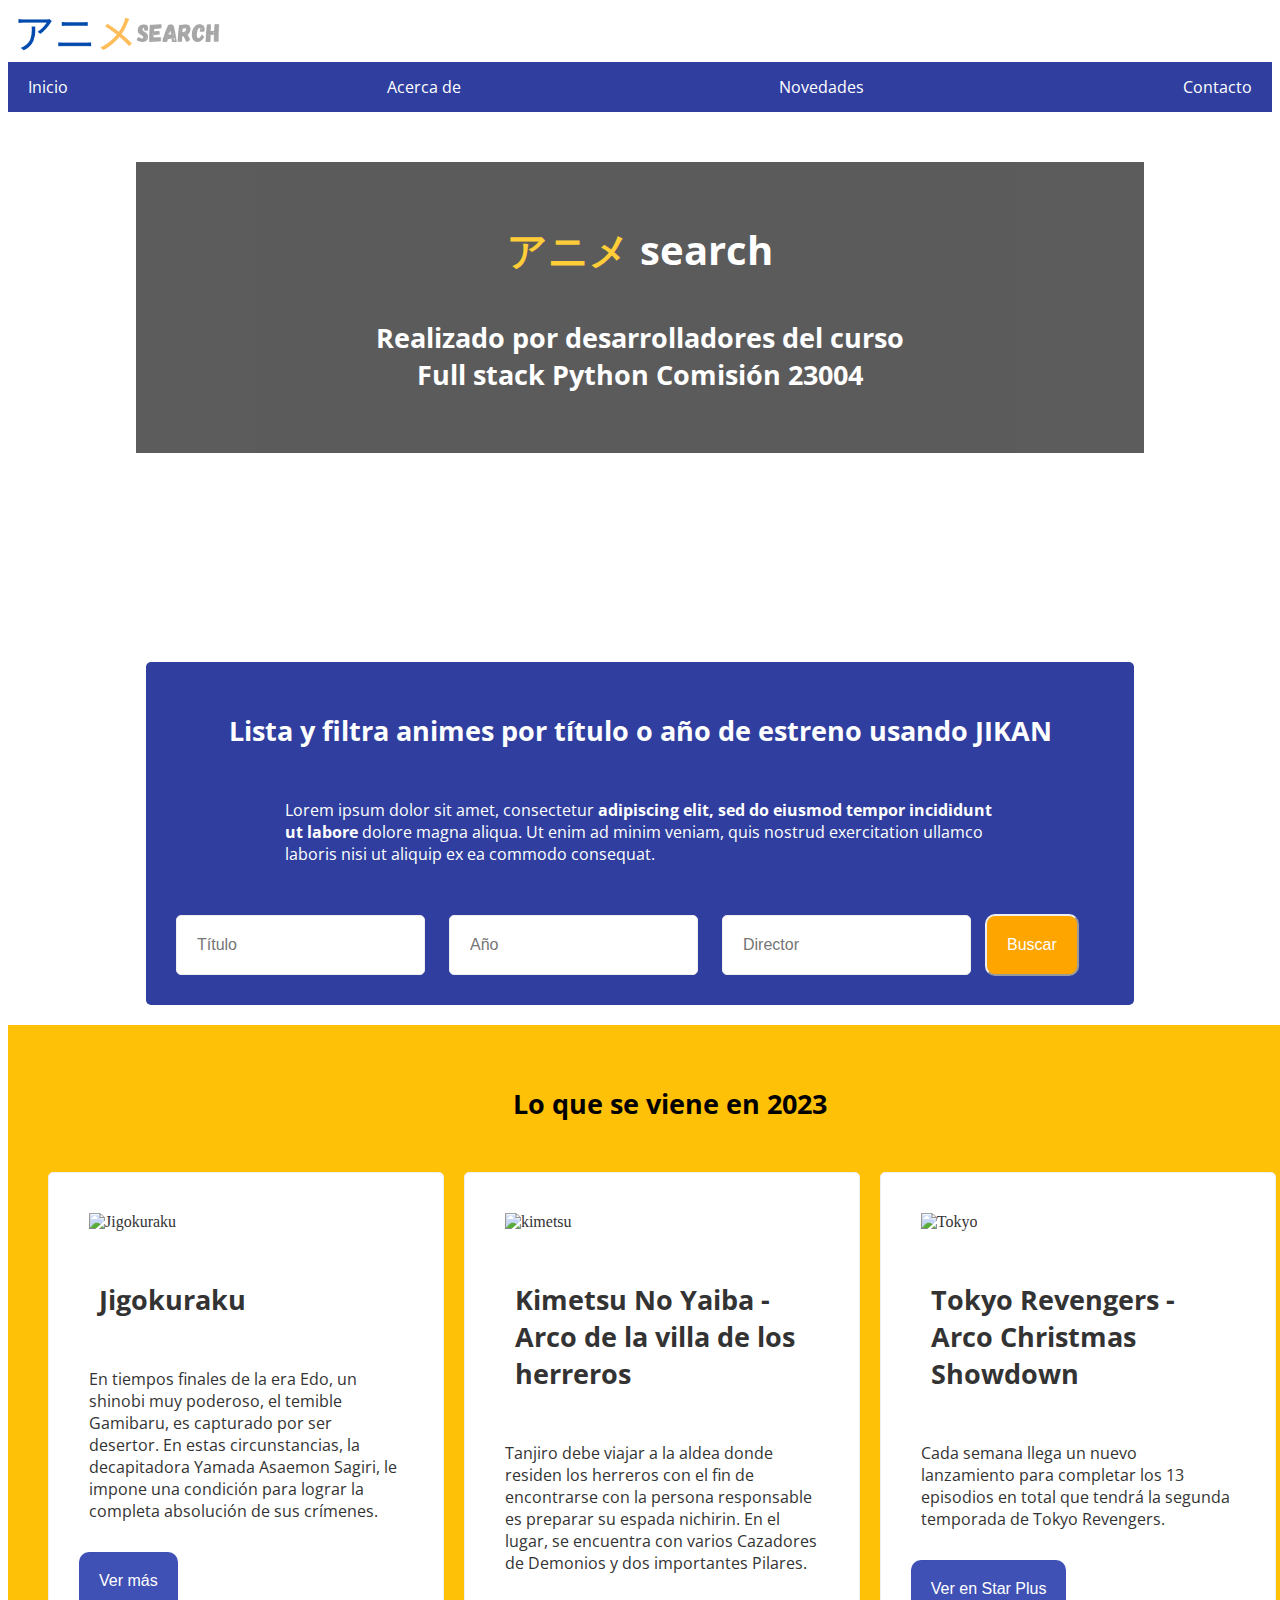
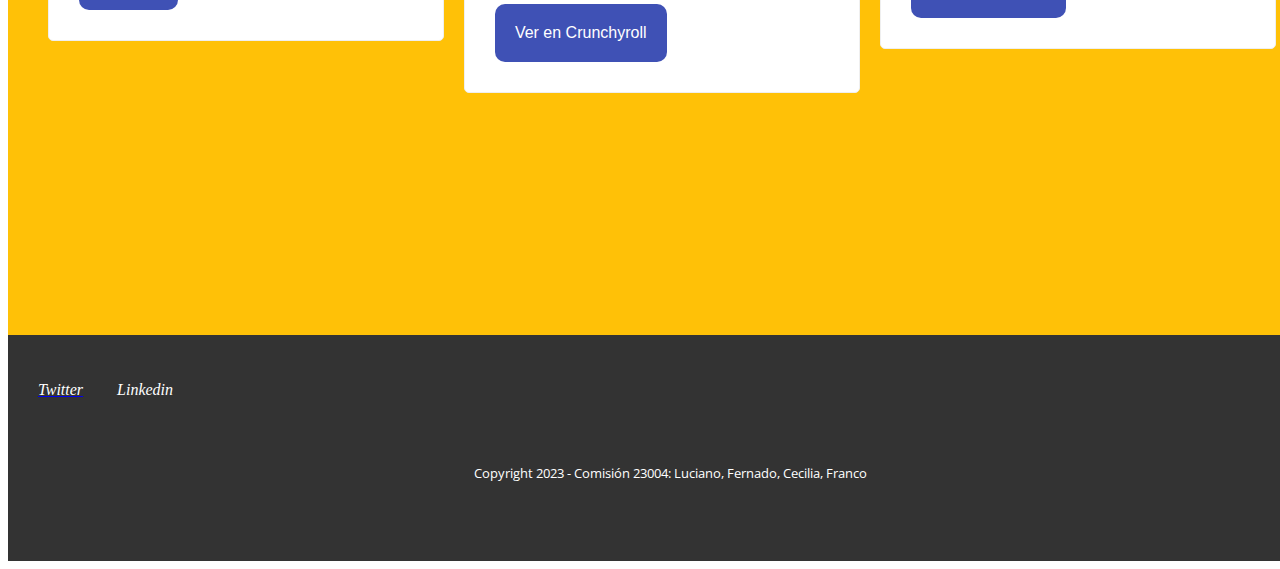
==== index.html @ b1791f28 "Add files via upload" ====
<!DOCTYPE html>
<html lang="es">
<head>
	<meta charset="utf-8">
	<meta name="viewport" content="width=device-width, initial-scale=1.0, shrink-to-fit=no">
	<meta name="author" content="Comisión 23004">
	<meta name="description" content="Anime search">
	<link rel="stylesheet" type="text/css" href="style.css">
	<link href="https://fonts.googleapis.com/icon?family=Material+Icons"
      rel="stylesheet">
  <link rel="preconnect" href="https://fonts.googleapis.com">
  <link rel="preconnect" href="https://fonts.gstatic.com" crossorigin>
  <link href="https://fonts.googleapis.com/css2?family=Open+Sans:wght@300&family=Roboto:wght@300&display=swap" rel="stylesheet">
  <script src="https://kit.fontawesome.com/0471e319aa.js" crossorigin="anonymous"></script>
	<title>TP Final Fullstack Python 2023</title>
 </head>

   <header class="header">
     <div id="logo">
        <a href="index.html"><img src="img/logo.png" alt="logo" width="220vw"></a>
     </div>


    <!-- start nav-->

    <nav>
      <ul>
        <li><a href="index.html">Inicio</a></li>
        <li><a href="acerca.html">Acerca de</a></li>
        <li><a href="Novedades.html">Novedades</a></li>
        <li><a href="contacto.html">Contacto</a></li>
      </ul>
    </nav>

  </header>


<body>

	<main>

   <div class="wrap-img wrap1">
    <div class="content-home">
      <h1> <span style="font-weight:bold; color:#FFC107;">アニメ </span> search </h1>
      <h3> Realizado por desarrolladores del curso <br>Full stack Python Comisión 23004 </h3>

    </div>
   </div>

		<article>
			<h3> Lista y filtra animes por título o año de estreno usando JIKAN</h3>
       <p>Lorem ipsum dolor sit amet, consectetur <strong>adipiscing elit, sed do eiusmod tempor incididunt ut labore </strong> dolore magna aliqua. Ut enim ad minim veniam, quis nostrud exercitation ullamco laboris nisi ut aliquip ex ea commodo consequat. </p>

      <form >
          <input type="text" placeholder="Título" label="title">
          <input type="text" placeholder="Año" label="year">
          <input type="text" placeholder="Director" label="Director">
          <button type="submit">Buscar</button>
        </form>

      <!-- listado de animes resultados de busqueda 
      <div id="list-anime">


      </div> -->
     
		</article>

       
      <div class="related">
      
      <!--start cards -->

       <h3> Lo que se viene en 2023 </h3>

       <div class="card">
           <img src="https://ramenparados.com/wp-content/uploads/2019/08/Jigokuraku-destacado-e1566484672860-1000x600.jpg" alt="Jigokuraku">
            <h3> Jigokuraku </h3>
            <p> En tiempos finales de la era Edo, un shinobi muy poderoso, el temible Gamibaru, es capturado por ser desertor. En estas circunstancias, la decapitadora Yamada Asaemon Sagiri, le impone una condición para lograr la completa absolución de sus crímenes.  </p>
            <button><a style="color:white; text-decoration: none;" href="interna-novedad.html">Ver más</a></button>
          </div>
          <div class="card">
           <img src="https://i.ytimg.com/vi/QtWE2xpMulI/maxresdefault.jpg" alt="kimetsu">
            <h3> Kimetsu No Yaiba - Arco de la villa de los herreros </h3>
            <p> Tanjiro debe viajar a la aldea donde residen los herreros con el fin de encontrarse con la persona responsable es preparar su espada nichirin. En el lugar, se encuentra con varios Cazadores de Demonios y dos importantes Pilares. </p>
            <button>Ver en Crunchyroll</button>
          </div>
          <div class="card">
           <img src=" https://img1.ak.crunchyroll.com/i/spire2/4b756c1745bda669cdac1a105e5c757f1672499536_main.jpg" alt="Tokyo">
            <h3> Tokyo Revengers - Arco Christmas Showdown </h3>
            <p> Cada semana llega un nuevo lanzamiento para completar los 13 episodios en total que tendrá la segunda temporada de Tokyo Revengers. </p>
            <button>Ver en Star Plus</button>
          </div>
         
           
       



    </div>
  
  
    

	</main>


</body>

  <footer>

    <!-- solid style -->
   <a href="https://twitter.com/lasurrutia" target="_blank"> <i class="fa-brands fa-twitter fa-l" style="color: #ffffff;">  Twitter</i></a> <i class="fa-brands fa-linkedin-in fa-l" style="color: #ffffff;">  Linkedin</i> 
   <p>Copyright 2023 - Comisión 23004: Luciano, Fernado, Cecilia, Franco</p>
   

</footer>


</html>
---- style.css ----
/* html*/
html{
  background-color: white;
}


h1 {
  font-family: 'Open Sans', sans-serif!important; 
	color:white; 
  font-weight: bold;
  font-size:2em;
  text-align: center;
  font-size:2.5em;
  margin:20px;
  padding:10px;}

h2{
 font-family: 'Open Sans', sans-serif!important; 
  font-size:1.8em; 
  color:white; 
  text-align: center;
  margin:20px;
  padding:10px;}

h3{
 font-family: 'Open Sans', sans-serif!important; 
    font-size:1.7em;
    font-weight: bolder!important; 
    color:white; 
    text-align: center;
    margin:20px;
    padding:10px;}


p {
  font-family: 'Open Sans', sans-serif;
	font-size:1em;
  padding:20px;
  color:#333;
}

article, article p{
  width: 75%;
  margin: auto;
  margin-top: 20px;
  margin-bottom: 20px;
  border-radius: 5px;
  background-color: #303F9F;
  color: white;
  padding: 20px;
}


.inner{
  width:100%;
  margin:auto;
  margin-top:20px;
  padding:30px;
  min-height:400px;
  background-color: #3F51B5;
}




.related{
  margin:30xp;
  padding:30px;
  background-color:#FFC107;
  width:100%;
  min-height:850px;
  color:#333;
}

.related h3{color: black;}

.related button{
  padding: 10px;
  margin:10px;
  cursor:pointer;
  background-color: #303F9F;
  border-radius: 5px;
  color:white;
  border:0;
 
}



.card {
  width: 28%;
  background-color: #fff;
  border-radius: 5px;
  border:1px solid #efefef;
  padding: 20px;
  margin: 20px 10px;
  color:#333;
  float:left;
  background-color:white;
}

.card button{
  color: #fff;
  background-color: #3F51B5!important;
  border-color: #3F51B5!important;
  padding:20px;
  font-size:1em;
  border-radius:10px;
}

button{
  color: #fff;
  background-color:orange;
  border-color: #efefef;
  padding:20px;
  font-size:1em;
  cursor:pointer;
  border-radius:10px;
}

.btn-primary {
  background-color: #3F51B5!important;
  border-color: #3F51B5!important;
  padding:20px;
  font-size:1em;
  border-radius:10px;
}

button:hover{
  color: #fff;
  background-color:#333333;
  border-color: #efefef;
  padding:20px;
  font-size:1em;
  cursor:pointer;
  border-radius:10px;
}

 input{
  margin:10px!important;
  border-radius: 5px;
  border:1px solid #efefef;
  padding:20px;
  font-size:1em;
}

.form-group input{
  margin:10px!important;
  border-radius: 5px;
  border:1px solid #efefef;
  padding:20px;
  font-size:1em;
}



.card img{
  margin:20px;
  width:90%;
}

.card h3{
   text-align: left!important;
   color:#333333;
}

.card h2 {
  margin-top: 0;
}

.card p {
  margin-bottom: 0;
}

.card-interna{
  width:90%;
  margin:auto;
  background-color: #fff;
  border-radius: 5px;
  border:1px solid #efefef;
  padding: 20px;
  margin: 20px 10px;
  color:#333;
}

.card-interna h3, .card-interna p{
    text-align: left;
}

.wrap-img{
   width:100%;
   margin:0;
   padding-top:50px;
}

.wrap1{
  background-image: 
  url(https://i.blogs.es/0ecab2/chainsaw-man/1366_2000.jpeg);
  min-height:480px;
}

.wrap2{
  background-image: url(https://images-na.ssl-images-amazon.com/images/S/pv-target-images/c912a1ce1d58e50f37495f640cb61839c7183adb78470593267cabaedf4fd3c8._RI_V_TTW_.jpg);
  background-repeat: no-repeat;
  min-height:280px;
}

.wrap3{
  background-image: url(https://m.media-amazon.com/images/M/MV5BMmVjYzllYTQtNTIxOS00Y2MzLTliZjgtNjU0OTQ2Mzk4ZWY4XkEyXkFqcGdeQWRpZWdtb25n._V1_.jpg);
  min-height:280px;
  background-repeat: no-repeat;
}

.wrap4{
  background-image: url(https://wallpaperaccess.com/full/8894235.jpg);
  min-height:280px;
  background-repeat: no-repeat;
  
}



.content-home{
  font-family: 'Open Sans', sans-serif;
  color:white;
  margin:auto;
  padding:30px;
  width:75%;
  background-color: #333333;
  opacity:0.8;

}

/*#list-anime{
  width:90%;
  color:#333333;
  border:1px solid #999999;
  min-height:450px;
  margin:40px;
  padding:20px;
  line-height: normal;
  background-color: whitesmoke;
  border-radius:5px;
}*/


footer {
  background-color: #333;
  color: #fff;
  text-align: left;
  height: auto;
  line-height: 50px;
  bottom:0;
  padding:30px;
  margin:0;
  width:100%;
}



footer p{
  color:white;
  font-size:0.8em;
  text-align: center;
}

footer a{
  margin-right: 30px;
}


/*menu*/


nav {
  background-color: #303F9F;
  color: #fff;
  height: 50px;
  font-family: 'Open Sans', sans-serif!important; 
}
nav ul {
  list-style: none;
  margin: 0;
  padding: 0;
  display: flex;
  justify-content: space-between;

}

nav ul li {
}
nav ul li a {
  display: block;
  padding: 0 20px;
  line-height: 50px;
  color: white;
  text-decoration: none;
  font-family: 'Open Sans', sans-serif!important; 

}
nav ul li a:hover {
  background-color: #FFC107;
  text-decoration: none;
  color:#000;
  font-family: 'Open Sans', sans-serif!important; 

}




/* Media Queries */

@media screen and (max-width: 768px) {
  nav {
    height: auto;
  }
  nav ul {
    flex-direction: column;
  }
  nav ul li {
    width: 100%;
  }
  nav ul li a {
    line-height: 30px;
  }
  
}


@media screen and (max-width: 980px) {
  nav {
    height: auto;
  }
  nav ul {
    flex-direction: column;
  }
  nav ul li {
    width: 100%;
  }
  nav ul li a {
    line-height: 30px;
  }
  
}



@media (max-width: 980px) {
  .related {
    flex-direction: column;
  }
  .card {
    width: 100%;
  }
}
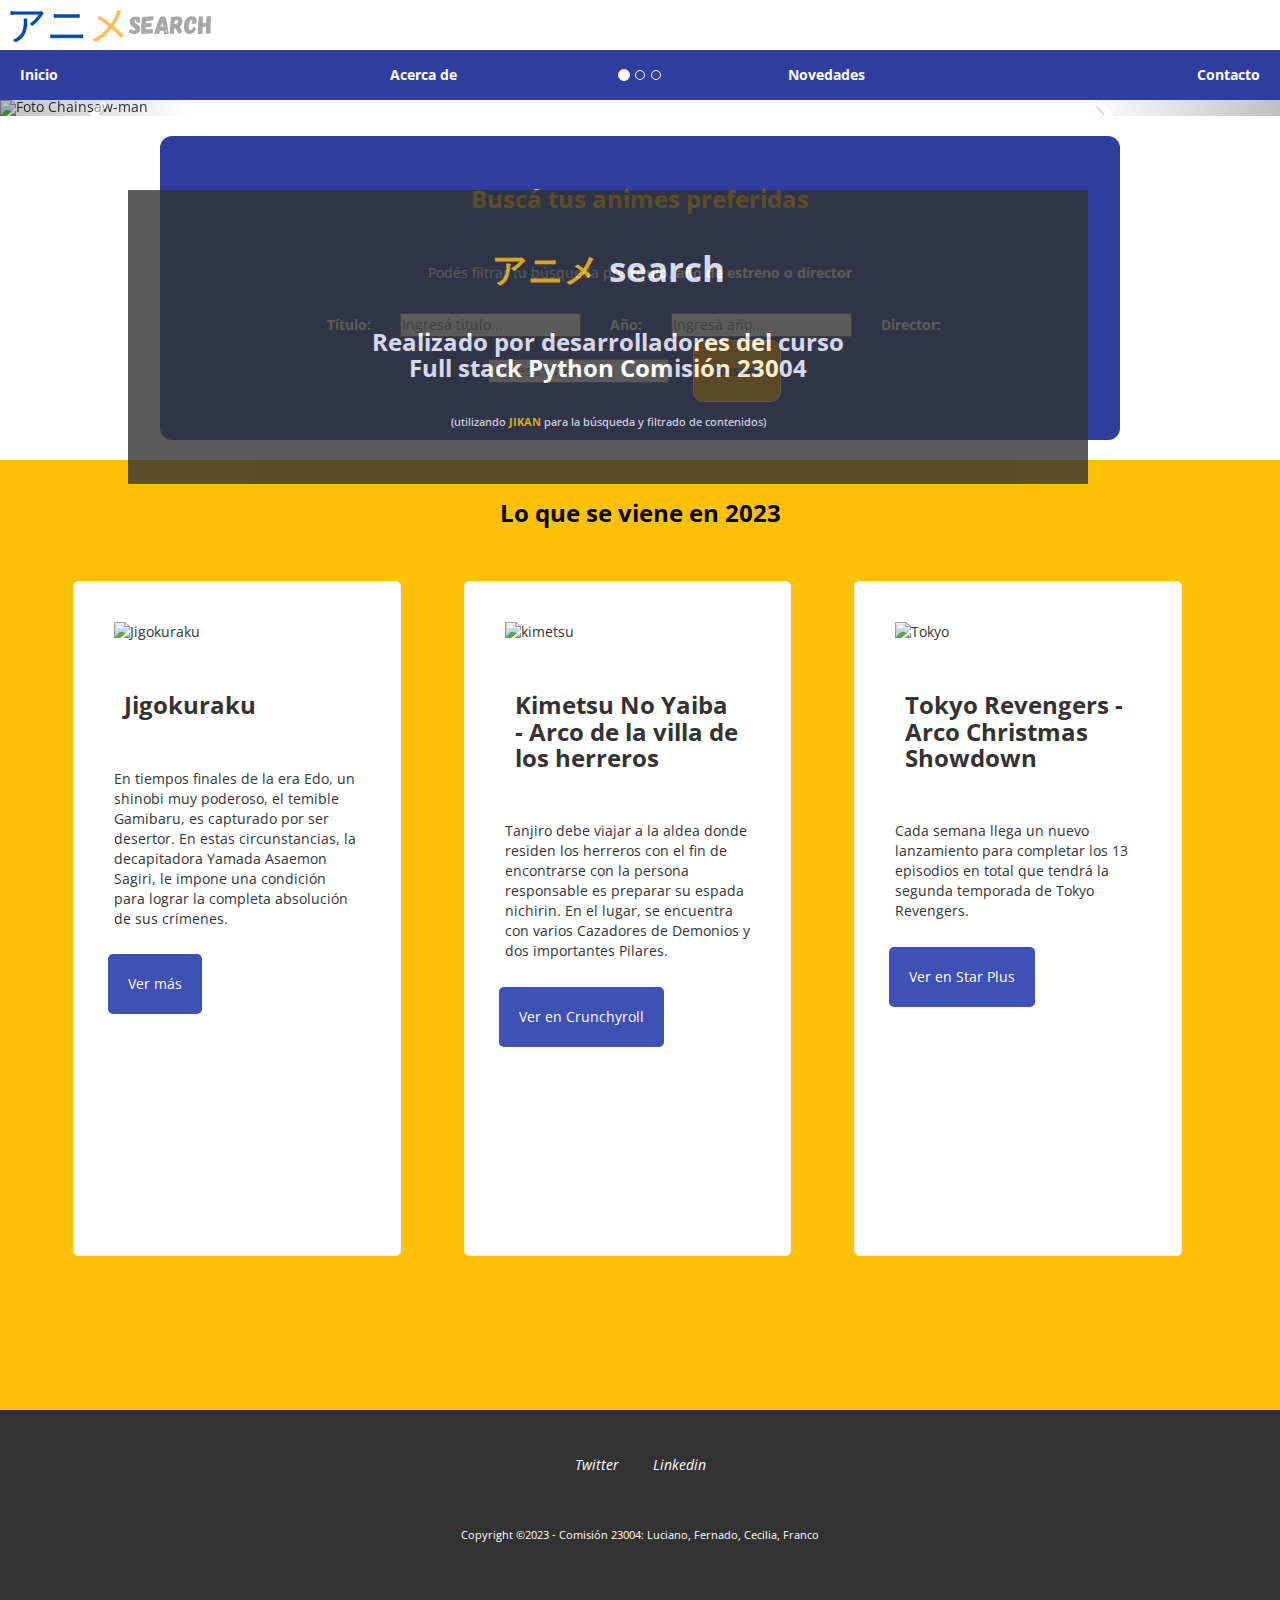
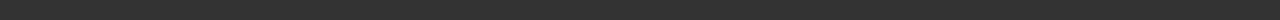
==== commit 9bd12649: "agrego validaciones, carousel, cambios css" ====
--- a/index.html
+++ b/index.html
@@ -1,28 +1,29 @@
 <!DOCTYPE html>
 <html lang="es">
-<head>
-	<meta charset="utf-8">
-	<meta name="viewport" content="width=device-width, initial-scale=1.0, shrink-to-fit=no">
-	<meta name="author" content="Comisión 23004">
-	<meta name="description" content="Anime search">
-	<link rel="stylesheet" type="text/css" href="style.css">
-	<link href="https://fonts.googleapis.com/icon?family=Material+Icons"
-      rel="stylesheet">
-  <link rel="preconnect" href="https://fonts.googleapis.com">
-  <link rel="preconnect" href="https://fonts.gstatic.com" crossorigin>
-  <link href="https://fonts.googleapis.com/css2?family=Open+Sans:wght@300&family=Roboto:wght@300&display=swap" rel="stylesheet">
-  <script src="https://kit.fontawesome.com/0471e319aa.js" crossorigin="anonymous"></script>
-	<title>TP Final Fullstack Python 2023</title>
- </head>
+  <head>
+    <meta charset="utf-8">
+	  <meta name="viewport" content="width=device-width, initial-scale=1.0">
+	  <meta name="author" content="Comisión 23004 G8">
+	  <meta name="description" content="Anime search">
+    <link rel="stylesheet" href="https://maxcdn.bootstrapcdn.com/bootstrap/3.4.1/css/bootstrap.min.css">
+    <script src="https://ajax.googleapis.com/ajax/libs/jquery/3.5.1/jquery.min.js"></script>
+    <script src="https://maxcdn.bootstrapcdn.com/bootstrap/3.4.1/js/bootstrap.min.js"></script>
+    <link rel="stylesheet" type="text/css" href="css/style.css">
+    <link href="https://fonts.googleapis.com/icon?family=Material+Icons" rel="stylesheet">
+    <link rel="preconnect" href="https://fonts.googleapis.com">
+    <link rel="preconnect" href="https://fonts.gstatic.com" crossorigin>
+    <link href="https://fonts.googleapis.com/css2?family=Open+Sans:wght@300&family=Roboto:wght@300&display=swap" rel="stylesheet">
+    <link rel="stylesheet" href="https://cdnjs.cloudflare.com/ajax/libs/animate.css/4.1.1/animate.min.css">   <!-- Animación título página animate.style -->
+    <script src="https://kit.fontawesome.com/0471e319aa.js" crossorigin="anonymous"></script>
+	  <title>TP Final Fullstack Python 2023</title>
+  </head>
 
-   <header class="header">
-     <div id="logo">
-        <a href="index.html"><img src="img/logo.png" alt="logo" width="220vw"></a>
-     </div>
-
+  <header class="header">
+    <div id="logo">
+      <a href="index.html"><img src="img/logo.png" alt="logo" width="220vw"></a>
+    </div>
 
     <!-- start nav-->
-
     <nav>
       <ul>
         <li><a href="index.html">Inicio</a></li>
@@ -34,87 +35,117 @@
 
   </header>
 
+  <body>
 
-<body>
+	  <main>
+      <!-- Carousel para imágenes -->
+      <div class="content-carousel">
 
-	<main>
+        <div id="myCarousel" class="carousel slide" data-ride="carousel">
+          <!-- Indicadores de abajo de imagen  -->
+          <ol class="carousel-indicators">
+            <li data-target="#myCarousel" data-slide-to="0" class="active"></li>
+            <li data-target="#myCarousel" data-slide-to="1"></li>
+            <li data-target="#myCarousel" data-slide-to="2"></li>
+          </ol>
+  
+            <!-- diapositivas -->
+          <div class="carousel-inner">
+    
+            <div class="item active">
+              <img src="https://i.blogs.es/0ecab2/chainsaw-man/1366_2000.jpeg" alt="Foto Chainsaw-man">
+            </div>
+    
+            <div class="item">
+              <img src="https://images-na.ssl-images-amazon.com/images/S/pv-target-images/c912a1ce1d58e50f37495f640cb61839c7183adb78470593267cabaedf4fd3c8._RI_V_TTW_.jpg" alt="Foto 2">
+            </div>
+        
+            <div class="item">
+              <img src="https://m.media-amazon.com/images/M/MV5BMmVjYzllYTQtNTIxOS00Y2MzLTliZjgtNjU0OTQ2Mzk4ZWY4XkEyXkFqcGdeQWRpZWdtb25n._V1_.jpg" alt="Foto 3">
+            </div>
+      
+            <!-- botones de desplazamiento a izquierda y derecha -->
+            <a class="left carousel-control" href="#myCarousel" data-slide="prev">
+              <span class="glyphicon glyphicon-chevron-left"></span>
+              <span class="sr-only">Previous</span>
+            </a>
+            <a class="right carousel-control" href="#myCarousel" data-slide="next">
+              <span class="glyphicon glyphicon-chevron-right"></span>
+              <span class="sr-only">Next</span>
+            </a>
+  
+          </div>
+        
+        </div>
 
-   <div class="wrap-img wrap1">
-    <div class="content-home">
-      <h1> <span style="font-weight:bold; color:#FFC107;">アニメ </span> search </h1>
-      <h3> Realizado por desarrolladores del curso <br>Full stack Python Comisión 23004 </h3>
+        <div class="transparent-box transparent-box-index">
+            <h1 class="animate__animated animate__pulse animate__slower animate__infinite"> <span> アニメ </span> search </h1>
+            <h3> Realizado por desarrolladores del curso <br>Full stack Python Comisión 23004 </h3>
+            <h5> (utilizando <span>JIKAN</span> para la búsqueda y filtrado de contenidos) </h5>
+        </div>
 
-    </div>
-   </div>
+      </div>
 
-		<article>
-			<h3> Lista y filtra animes por título o año de estreno usando JIKAN</h3>
-       <p>Lorem ipsum dolor sit amet, consectetur <strong>adipiscing elit, sed do eiusmod tempor incididunt ut labore </strong> dolore magna aliqua. Ut enim ad minim veniam, quis nostrud exercitation ullamco laboris nisi ut aliquip ex ea commodo consequat. </p>
+		  <article>
+		    <h3> Buscá tus animes preferidas </h3>
+        <p>Podés filtrar tu búsqueda por <strong>título, año de estreno o director</strong> </p>
 
-      <form >
-          <input type="text" placeholder="Título" label="title">
-          <input type="text" placeholder="Año" label="year">
-          <input type="text" placeholder="Director" label="Director">
-          <button type="submit">Buscar</button>
+        <form class="search_items">
+          <label>Título:</label>
+          <input type="text" placeholder="Ingresá título..." label="title" maxlength="60">
+          <label>Año:</label>
+          <input type="number" placeholder="Ingresá año..." label="year" minlength="2" maxlength="4">
+          <label>Director:</label>
+          <input type="text" placeholder="Ingresá Director..." label="Director" maxlength="30">
+          <button type="submit" class="btn-yellow">Buscar</button>
+
         </form>
 
-      <!-- listado de animes resultados de busqueda 
-      <div id="list-anime">
+        <!-- listado de animes resultados de busqueda 
+        <div id="list-anime">
 
 
-      </div> -->
+        </div> -->
      
-		</article>
+		  </article>
 
-       
+
+      <!--start cards -->      
       <div class="related">
       
-      <!--start cards -->
+        <h3 class="animate__animated animate__bounceIn animate__slower animate__infinite"> Lo que se viene en 2023 </h3>
+     
+        <div class="card">
+          <img src="https://ramenparados.com/wp-content/uploads/2019/08/Jigokuraku-destacado-e1566484672860-1000x600.jpg" alt="Jigokuraku">
+          <h3> Jigokuraku </h3>
+          <p> En tiempos finales de la era Edo, un shinobi muy poderoso, el temible Gamibaru, es capturado por ser desertor. En estas circunstancias, la decapitadora Yamada Asaemon Sagiri, le impone una condición para lograr la completa absolución de sus crímenes.  </p>
+          <button><a style="color:white; text-decoration: none;" href="interna-novedad.html">Ver más</a></button>
+        </div>
+        <div class="card">
+          <img src="https://i.ytimg.com/vi/QtWE2xpMulI/maxresdefault.jpg" alt="kimetsu">
+          <h3> Kimetsu No Yaiba - Arco de la villa de los herreros </h3>
+          <p> Tanjiro debe viajar a la aldea donde residen los herreros con el fin de encontrarse con la persona responsable es preparar su espada nichirin. En el lugar, se encuentra con varios Cazadores de Demonios y dos importantes Pilares. </p>
+          <button>Ver en Crunchyroll</button>
+        </div>
+        <div class="card">
+          <img src=" https://img1.ak.crunchyroll.com/i/spire2/4b756c1745bda669cdac1a105e5c757f1672499536_main.jpg" alt="Tokyo">
+          <h3> Tokyo Revengers - Arco Christmas Showdown </h3>
+          <p> Cada semana llega un nuevo lanzamiento para completar los 13 episodios en total que tendrá la segunda temporada de Tokyo Revengers. </p>
+          <button>Ver en Star Plus</button>
+        </div>
+         
+      </div>
 
-       <h3> Lo que se viene en 2023 </h3>
+	  </main>
 
-       <div class="card">
-           <img src="https://ramenparados.com/wp-content/uploads/2019/08/Jigokuraku-destacado-e1566484672860-1000x600.jpg" alt="Jigokuraku">
-            <h3> Jigokuraku </h3>
-            <p> En tiempos finales de la era Edo, un shinobi muy poderoso, el temible Gamibaru, es capturado por ser desertor. En estas circunstancias, la decapitadora Yamada Asaemon Sagiri, le impone una condición para lograr la completa absolución de sus crímenes.  </p>
-            <button><a style="color:white; text-decoration: none;" href="interna-novedad.html">Ver más</a></button>
-          </div>
-          <div class="card">
-           <img src="https://i.ytimg.com/vi/QtWE2xpMulI/maxresdefault.jpg" alt="kimetsu">
-            <h3> Kimetsu No Yaiba - Arco de la villa de los herreros </h3>
-            <p> Tanjiro debe viajar a la aldea donde residen los herreros con el fin de encontrarse con la persona responsable es preparar su espada nichirin. En el lugar, se encuentra con varios Cazadores de Demonios y dos importantes Pilares. </p>
-            <button>Ver en Crunchyroll</button>
-          </div>
-          <div class="card">
-           <img src=" https://img1.ak.crunchyroll.com/i/spire2/4b756c1745bda669cdac1a105e5c757f1672499536_main.jpg" alt="Tokyo">
-            <h3> Tokyo Revengers - Arco Christmas Showdown </h3>
-            <p> Cada semana llega un nuevo lanzamiento para completar los 13 episodios en total que tendrá la segunda temporada de Tokyo Revengers. </p>
-            <button>Ver en Star Plus</button>
-          </div>
-         
-           
-       
-
-
-
-    </div>
-  
-  
-    
-
-	</main>
-
-
-</body>
+  </body>
 
   <footer>
 
-    <!-- solid style -->
-   <a href="https://twitter.com/lasurrutia" target="_blank"> <i class="fa-brands fa-twitter fa-l" style="color: #ffffff;">  Twitter</i></a> <i class="fa-brands fa-linkedin-in fa-l" style="color: #ffffff;">  Linkedin</i> 
-   <p>Copyright 2023 - Comisión 23004: Luciano, Fernado, Cecilia, Franco</p>
-   
-
-</footer>
-
+    <a href="https://twitter.com/lasurrutia" target="_blank"><i class="fa-brands fa-twitter fa-l red-soc">   Twitter</i></a> 
+    <i class="fa-brands fa-linkedin-in fa-l red-soc">   Linkedin</i> 
+    <p>Copyright &copy;2023 - Comisión 23004: Luciano, Fernado, Cecilia, Franco</p>
+  
+  </footer>
 
 </html>--- a/css/style.css
+++ b/css/style.css
@@ -0,0 +1,415 @@
+*{
+  left: 0;
+  padding: 0;
+  box-sizing: border-box;
+  font-family: 'Open Sans', sans-serif;  
+}
+
+html{
+  background-color: white;
+}
+
+.content-carousel{
+  position: relative;
+  top: 0;
+  left: 0;
+  width: 100%;
+}
+
+.transparent-box{
+  background-color: #333333;
+  opacity:0.8;
+  color:white;
+  margin:auto;
+  padding:30px;
+  width:75%;
+  position:absolute;
+  top: 14.5vh;
+  left: 10vw;
+}
+
+.transparent-box-index{
+  top: 10vh;
+}
+
+.transparent-box span{
+  font-weight:bold; 
+  color:#FFC107;
+}
+
+.wrap-img{
+  width:100%;
+  margin:0;
+  padding-top:50px;
+}
+
+/*---Carousel ---*/
+.item > img{
+  width:100%; 
+  max-height: 48vh;
+}
+
+/*--- MENU ---*/
+nav {
+  background-color: #303F9F;
+  color: #fff;
+  height: 50px;
+  font-weight:bold;
+}
+nav ul {
+  list-style: none;
+  margin: 0;
+  padding: 0;
+  display: flex;
+  justify-content: space-between;
+}
+
+nav ul li a {
+  display: block;
+  padding: 0 20px;
+  line-height: 50px;
+  color: white;
+  text-decoration: none;
+}
+
+nav ul li a:hover {
+  background-color: #FFC107;
+  color:#000;
+  text-decoration: none;  
+}
+/*--------*/
+
+
+h1 {
+  font-size:2.5em;
+  font-weight: bold;
+  color:white; 
+  text-align: center;
+  margin:20px;
+  padding:10px;
+}
+
+h2{
+  font-size:1.8em; 
+  color:white; 
+  text-align: center;
+  margin:20px;
+  padding:10px;
+}
+
+h3{
+  font-size:1.7em;
+  font-weight: bolder; 
+  color:white; 
+  text-align: center;
+  margin:20px;
+  padding:10px;
+}
+
+h5{
+  font-size:0.8em;
+  color:white; 
+  text-align: center;
+  margin:20px;
+  padding:5px;
+}
+
+p {
+	font-size:1em;
+  color:#333;
+  padding:20px;
+}
+
+
+article{
+  width: 75%;
+  margin: 20px auto;
+  border-radius: 12px;
+  background-color: #303F9F;
+  color: white;
+  padding: 20px;
+  text-align: center;
+}
+
+article h3{
+  color: #FFC107;
+}
+
+article p{
+  color: white;
+}
+
+.search_items{
+  margin: 0 10% 2% 6%;
+}
+
+.search_items label, input, button {
+  margin-left: 25px;
+}
+
+
+.btn-yellow{
+  background-color:orange;
+  color: #303F9F;
+  border: 1px solid #efefef;
+  padding:20px;
+  font-size:1em;
+  font-style: bolder;
+  font-weight: bolder;
+  cursor:pointer;
+  border-radius:10px;
+  margin-left: 20px;
+}
+
+.btn-yellow:hover{
+  background-color: #303F9F;
+  border: 1px solid #FFC107;
+  color: #FFC107;
+  cursor:pointer;
+}
+
+
+.related{
+  width:100%;
+  min-height:950px;
+  background-color:#FFC107;
+  color:#333;
+  padding:10px;
+}
+
+.related h3{
+  color: black;
+  font-weight: bolder;
+}
+
+.related button{
+  background-color: #303F9F;
+  color:white;
+  cursor:pointer;
+  border:0;
+  border-radius: 5px;
+  margin:10px;
+  padding: 10px;
+}
+
+
+.card {
+  width: 26%;
+  height: 75vh;
+  background-color: #fff;
+  color:#333;
+  border:1px solid #efefef;
+  border-radius: 5px;
+  float:left;
+  margin: 2% auto 2% 5%;
+  padding:20px;
+}
+
+.card button{
+  color: #fff;
+  background-color: #3F51B5;
+  border-color: #3F51B5;
+  padding:20px;
+  font-size:1em;
+  margin: 2% auto 2% 5%;
+}
+
+.card button:hover{
+  background-color: orange;
+  color: black;
+}
+
+.card img{
+  margin:20px;
+  width:90%;
+  height: 40%;
+}
+
+.card h3{
+  text-align: left;
+  color:#333333;
+  font-weight: bolder;
+}
+
+.card h2 {
+  margin-top: 0;
+}
+
+.card p {
+  margin-bottom: 0;
+}
+
+.card-interna{
+  width:90%;
+  margin:auto;
+  background-color: #fff;
+  border-radius: 5px;
+  border:1px solid #efefef;
+  padding: 20px;
+  margin: 20px 10px;
+  color:#333;
+}
+
+.card-interna h3, .card-interna p{
+    text-align: left;
+}
+
+/*button{
+  color: #fff;
+  background-color:orange;
+  border-color: #efefef;
+  padding:20px;
+  font-size:1em;
+  cursor:pointer;
+  border-radius:10px;
+}
+.btn-primary {
+  background-color: #3F51B5!important;
+  border-color: #3F51B5!important;
+  padding:20px;
+  font-size:1em;
+  border-radius:10px;
+
+button:hover{
+  color: #fff;
+  background-color:#333333;
+  border-color: #efefef;
+  padding:20px;
+  font-size:1em;
+  cursor:pointer;
+  border-radius:10px;
+}*/
+
+
+.InputData label{
+  display: block;
+  margin:10px;
+}
+
+.InputData input {
+  width: 60%;
+  margin:10px auto;
+  border-radius: 5px;
+  border:1px solid #efefef;
+  padding:20px;
+  font-size:1em;
+}
+
+.InputData button {
+  margin-top: 3vh;
+}
+
+.card button:hover{
+  background-color: orange;
+  color: black;
+}
+
+/* Imagenes para los encabezados de las páginas */
+.wrap1{
+  background-image: url(https://i.blogs.es/0ecab2/chainsaw-man/1366_2000.jpeg);
+  min-height:280px;
+}
+
+.wrap2{
+  background-image: url(https://images-na.ssl-images-amazon.com/images/S/pv-target-images/c912a1ce1d58e50f37495f640cb61839c7183adb78470593267cabaedf4fd3c8._RI_V_TTW_.jpg);
+  min-height:280px;
+}
+
+.wrap3{
+  background-image: url(https://m.media-amazon.com/images/M/MV5BMmVjYzllYTQtNTIxOS00Y2MzLTliZjgtNjU0OTQ2Mzk4ZWY4XkEyXkFqcGdeQWRpZWdtb25n._V1_.jpg);
+  min-height:280px;
+}
+
+.wrap4{
+  background-image: url(https://wallpaperaccess.com/full/8894235.jpg);
+  min-height:280px;
+}
+
+
+
+/*#list-anime{
+  width:90%;
+  color:#333333;
+  border:1px solid #999999;
+  min-height:450px;
+  margin:40px;
+  padding:20px;
+  line-height: normal;
+  background-color: whitesmoke;
+  border-radius:5px;
+}*/
+
+
+footer {
+  background-color: #333;
+  color: #fff;
+  text-align: center;
+  height: auto;
+  line-height: 50px;
+  bottom:0;
+  padding:30px;
+  margin:0;
+  width:100%;
+}
+
+footer p{
+  color:white;
+  font-size:0.8em;
+  text-align: center;
+}
+
+footer a{
+  color: #fff;
+  margin-right: 30px;
+}
+
+.red-soc:hover{
+  color: grey;
+}
+
+
+/* Media Queries */
+
+@media screen and (max-width: 768px) {
+  nav {
+    height: auto;
+  }
+  nav ul {
+    flex-direction: column;
+  }
+  nav ul li {
+    width: 100%;
+  }
+  nav ul li a {
+    line-height: 30px;
+  }
+  
+}
+
+
+@media screen and (max-width: 980px) {
+  nav {
+    height: auto;
+  }
+  nav ul {
+    flex-direction: column;
+  }
+  nav ul li {
+    width: 100%;
+  }
+  nav ul li a {
+    line-height: 30px;
+  }
+  
+}
+
+
+
+@media (max-width: 980px) {
+  .related {
+    flex-direction: column;
+  }
+  .card {
+    width: 100%;
+  }
+}
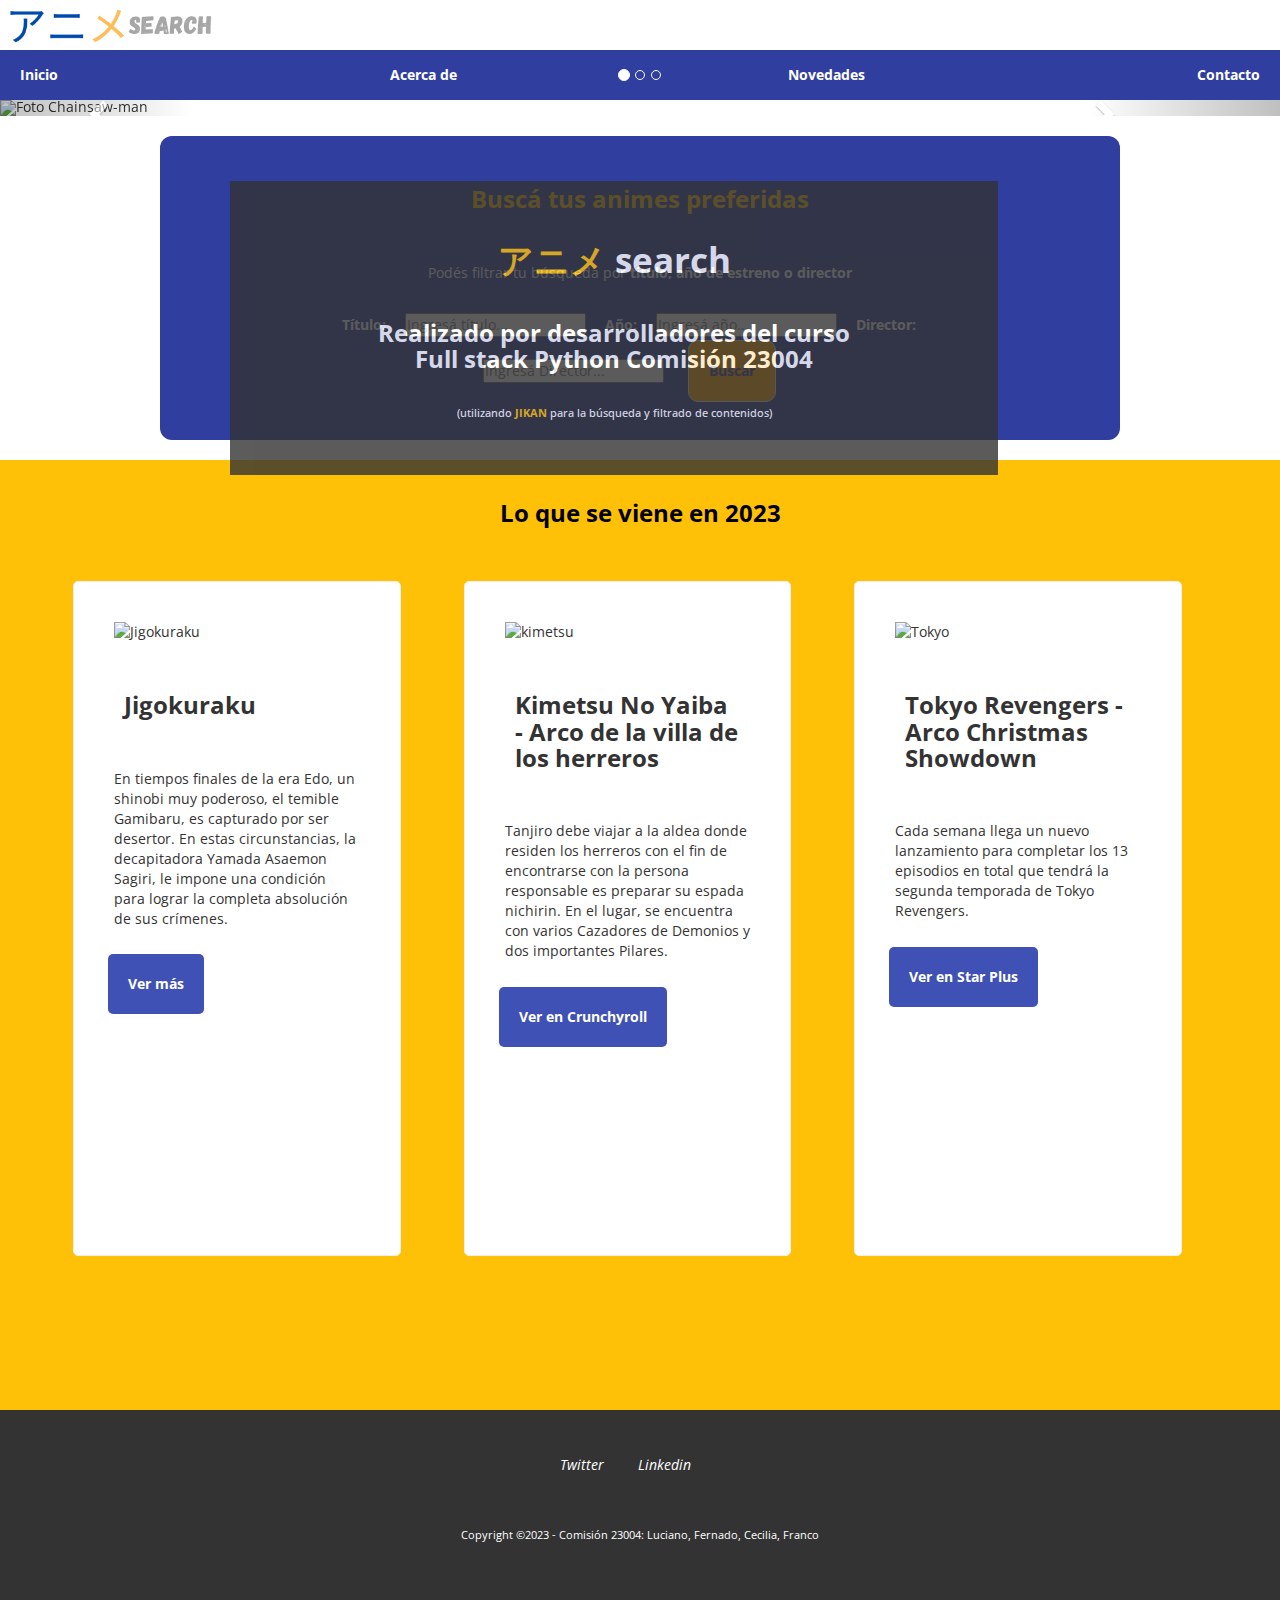
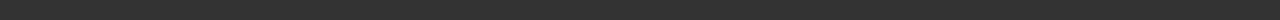
==== commit 54948fb8: "cambie css" ====
--- a/index.html
+++ b/index.html
@@ -119,7 +119,7 @@
           <img src="https://ramenparados.com/wp-content/uploads/2019/08/Jigokuraku-destacado-e1566484672860-1000x600.jpg" alt="Jigokuraku">
           <h3> Jigokuraku </h3>
           <p> En tiempos finales de la era Edo, un shinobi muy poderoso, el temible Gamibaru, es capturado por ser desertor. En estas circunstancias, la decapitadora Yamada Asaemon Sagiri, le impone una condición para lograr la completa absolución de sus crímenes.  </p>
-          <button><a style="color:white; text-decoration: none;" href="interna-novedad.html">Ver más</a></button>
+          <button><a href="interna-novedad.html">Ver más</a></button>
         </div>
         <div class="card">
           <img src="https://i.ytimg.com/vi/QtWE2xpMulI/maxresdefault.jpg" alt="kimetsu">
@@ -142,8 +142,8 @@
 
   <footer>
 
-    <a href="https://twitter.com/lasurrutia" target="_blank"><i class="fa-brands fa-twitter fa-l red-soc">   Twitter</i></a> 
-    <i class="fa-brands fa-linkedin-in fa-l red-soc">   Linkedin</i> 
+    <a href="https://twitter.com/lasurrutia" target="_blank"><i class="fa-brands fa-twitter social_networks">   Twitter</i></a> 
+    <a href="#" target="_blank"><i class="fa-brands fa-linkedin-in social_networks">   Linkedin</i></a>
     <p>Copyright &copy;2023 - Comisión 23004: Luciano, Fernado, Cecilia, Franco</p>
   
   </footer>
--- a/css/style.css
+++ b/css/style.css
@@ -29,7 +29,9 @@
 }
 
 .transparent-box-index{
-  top: 10vh;
+  width: 60%;
+  top: 9vh;
+  left: 18vw;
 }
 
 .transparent-box span{
@@ -144,7 +146,7 @@
 }
 
 .search_items label, input, button {
-  margin-left: 25px;
+  margin-left: 15px;
 }
 
 
@@ -211,12 +213,18 @@
   border-color: #3F51B5;
   padding:20px;
   font-size:1em;
+  font-weight: bolder;
   margin: 2% auto 2% 5%;
 }
 
-.card button:hover{
+.card a{
+  color: white;
+}
+
+.card button:hover, .card a:hover, .card-interna button:hover{
   background-color: orange;
   color: black;
+  text-decoration: none;
 }
 
 .card img{
@@ -363,8 +371,8 @@
   margin-right: 30px;
 }
 
-.red-soc:hover{
-  color: grey;
+.social_networks:hover{
+  color: orange;
 }
 
 
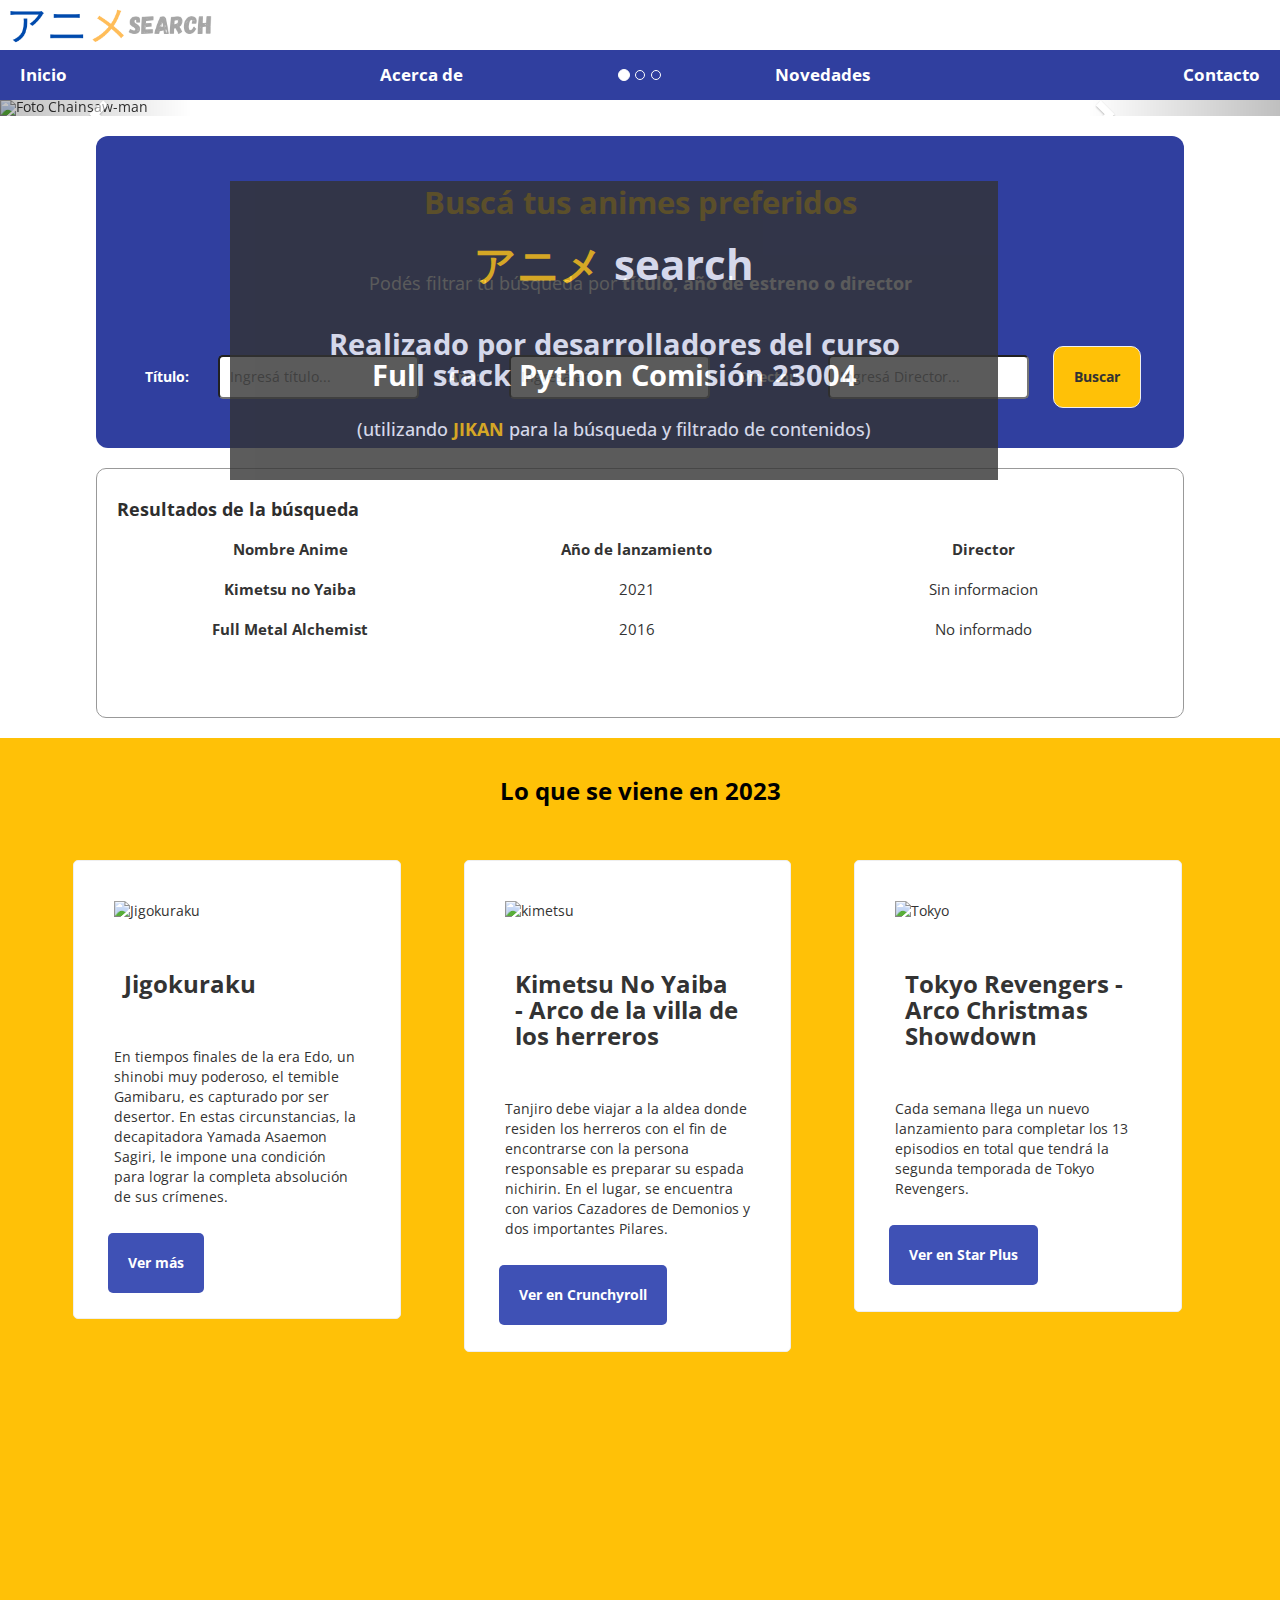
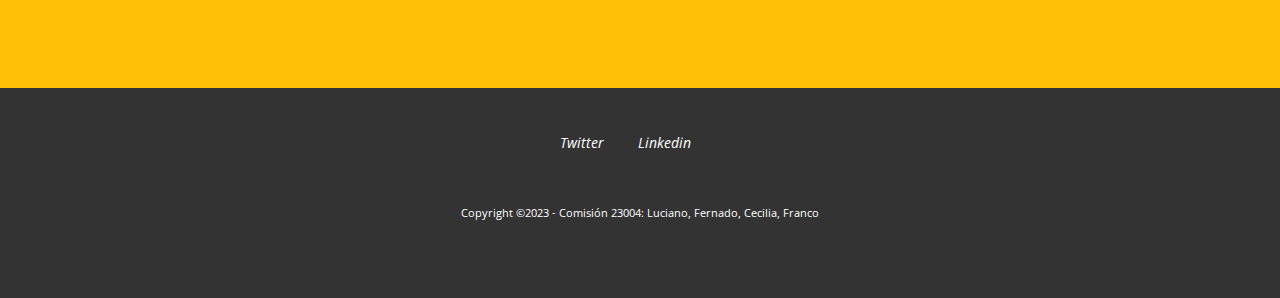
==== commit e0776bfb: "Incorporo tabla simple de resultados" ====
--- a/index.html
+++ b/index.html
@@ -81,13 +81,13 @@
         <div class="transparent-box transparent-box-index">
             <h1 class="animate__animated animate__pulse animate__slower animate__infinite"> <span> アニメ </span> search </h1>
             <h3> Realizado por desarrolladores del curso <br>Full stack Python Comisión 23004 </h3>
-            <h5> (utilizando <span>JIKAN</span> para la búsqueda y filtrado de contenidos) </h5>
+            <h4> (utilizando <span>JIKAN</span> para la búsqueda y filtrado de contenidos) </h4>
         </div>
 
       </div>
 
 		  <article>
-		    <h3> Buscá tus animes preferidas </h3>
+		    <h3> Buscá tus animes preferidos </h3>
         <p>Podés filtrar tu búsqueda por <strong>título, año de estreno o director</strong> </p>
 
         <form class="search_items">
@@ -101,15 +101,39 @@
 
         </form>
 
-        <!-- listado de animes resultados de busqueda 
-        <div id="list-anime">
-
-
-        </div> -->
+        
      
 		  </article>
 
+<!-- listado de animes resultados de busqueda  -->
+<div id="list-anime">
 
+  <table summary="Anime">
+<caption>Resultados de la búsqueda</caption>
+<thead>
+<tr>
+<th scope="col">Nombre Anime</th>
+<th scope="col">Año de lanzamiento</th>
+<th scope="col">Director</th>
+</tr>
+</thead>
+<tbody>
+<tr>
+<th scope="row">Kimetsu no Yaiba</th>
+<td>2021</td>
+<td>Sin informacion</td>
+
+</tr>
+<tr>
+<th scope="row">Full Metal Alchemist</th>
+<td>2016</td>
+<td>No informado</td>
+</tr>
+</tbody>
+
+</table>
+
+</div>
       <!--start cards -->      
       <div class="related">
       
--- a/css/style.css
+++ b/css/style.css
@@ -2,7 +2,8 @@
   left: 0;
   padding: 0;
   box-sizing: border-box;
-  font-family: 'Open Sans', sans-serif;  
+  font-family: 'Open Sans', sans-serif; 
+  margin:0; 
 }
 
 html{
@@ -22,21 +23,40 @@
   color:white;
   margin:auto;
   padding:30px;
-  width:75%;
+  width:60%;
   position:absolute;
-  top: 14.5vh;
-  left: 10vw;
+  top: 22.5vh;
+  left: 18vw;
 }
 
 .transparent-box-index{
   width: 60%;
   top: 9vh;
   left: 18vw;
+  font-size:1.2em;
+  text-align:center;
 }
 
 .transparent-box span{
   font-weight:bold; 
   color:#FFC107;
+}
+
+.header-contacto h1{
+color: #333;
+font-size:3.3em;
+text-align:center;
+}
+
+.header-contacto h3{
+  color: #333;
+  font-size:2.3em;
+  text-align:center;
+  }
+
+.header-contacto span{
+    font-weight:bold; 
+    color:#FFC107;
 }
 
 .wrap-img{
@@ -48,7 +68,7 @@
 /*---Carousel ---*/
 .item > img{
   width:100%; 
-  max-height: 48vh;
+  max-height: 90vh;
 }
 
 /*--- MENU ---*/
@@ -57,6 +77,7 @@
   color: #fff;
   height: 50px;
   font-weight:bold;
+  font-size:1.1em; 
 }
 nav ul {
   list-style: none;
@@ -72,12 +93,14 @@
   line-height: 50px;
   color: white;
   text-decoration: none;
+  font-size:1.1em;
 }
 
 nav ul li a:hover {
   background-color: #FFC107;
   color:#000;
-  text-decoration: none;  
+  text-decoration: none; 
+  font-size:1.1em; 
 }
 /*--------*/
 
@@ -124,7 +147,7 @@
 
 
 article{
-  width: 75%;
+  width: 85%;
   margin: 20px auto;
   border-radius: 12px;
   background-color: #303F9F;
@@ -135,38 +158,43 @@
 
 article h3{
   color: #FFC107;
+  font-size: 2.2em;
+  font-weight: bold;
 }
 
 article p{
   color: white;
+  font-size: 1.3em;
 }
 
 .search_items{
-  margin: 0 10% 2% 6%;
+  margin: 0;
+  font-size:1em;
 }
 
 .search_items label, input, button {
   margin-left: 15px;
+  padding: 10px;
+  border-radius: 5px;
 }
 
 
 .btn-yellow{
-  background-color:orange;
-  color: #303F9F;
+  background-color:#FFC107;
+  color: #333;
   border: 1px solid #efefef;
   padding:20px;
   font-size:1em;
-  font-style: bolder;
   font-weight: bolder;
   cursor:pointer;
   border-radius:10px;
-  margin-left: 20px;
+  margin: 20px;
 }
 
 .btn-yellow:hover{
-  background-color: #303F9F;
-  border: 1px solid #FFC107;
-  color: #FFC107;
+  background-color: black;
+  border: 1px solid #efefef;
+  color: white;
   cursor:pointer;
 }
 
@@ -205,6 +233,7 @@
   float:left;
   margin: 2% auto 2% 5%;
   padding:20px;
+  height:auto;
 }
 
 .card button{
@@ -248,13 +277,13 @@
 }
 
 .card-interna{
-  width:90%;
+  width:80%;
   margin:auto;
   background-color: #fff;
   border-radius: 5px;
   border:1px solid #efefef;
   padding: 20px;
-  margin: 20px 10px;
+  margin: auto;
   color:#333;
 }
 
@@ -315,38 +344,63 @@
 /* Imagenes para los encabezados de las páginas */
 .wrap1{
   background-image: url(https://i.blogs.es/0ecab2/chainsaw-man/1366_2000.jpeg);
-  min-height:280px;
+  min-height:350px;
 }
 
 .wrap2{
   background-image: url(https://images-na.ssl-images-amazon.com/images/S/pv-target-images/c912a1ce1d58e50f37495f640cb61839c7183adb78470593267cabaedf4fd3c8._RI_V_TTW_.jpg);
-  min-height:280px;
+  min-height:350px;
 }
 
 .wrap3{
   background-image: url(https://m.media-amazon.com/images/M/MV5BMmVjYzllYTQtNTIxOS00Y2MzLTliZjgtNjU0OTQ2Mzk4ZWY4XkEyXkFqcGdeQWRpZWdtb25n._V1_.jpg);
-  min-height:280px;
+  min-height:350px;
 }
 
 .wrap4{
-  background-image: url(https://wallpaperaccess.com/full/8894235.jpg);
-  min-height:280px;
-}
-
-
-
-/*#list-anime{
-  width:90%;
+  margin-top: -50px;
+}
+
+
+#list-anime{
+  width:85%;
+  color:white;
+  border:1px solid #999999;
+  min-height:250px;
+  margin:auto;
+  padding:20px;
+  line-height: normal;
+  margin-bottom:20px;
+  border-radius: 10px;
+}
+
+/*
+#list-anime tr{
+ border: 1px solid rgb(202, 202, 202);
+}*/
+
+#list-anime th{
+  text-align:center;
+  width:15%;
+  font-size:1.1em;
+  background-color:white;
   color:#333333;
-  border:1px solid #999999;
-  min-height:450px;
-  margin:40px;
-  padding:20px;
-  line-height: normal;
-  background-color: whitesmoke;
-  border-radius:5px;
-}*/
-
+  height:40px;
+}
+
+#list-anime td{
+  text-align:center;
+  font-size:1.1em;
+}
+
+#list-anime caption{
+  font-size: 1.3em;
+  color: rgb(46, 46, 46);
+  font-weight:bold;
+}
+#list-anime{
+  color:#333333;
+}
 
 footer {
   background-color: #333;
@@ -418,6 +472,7 @@
     flex-direction: column;
   }
   .card {
-    width: 100%;
-  }
-}
+    width: 95%
+}
+
+}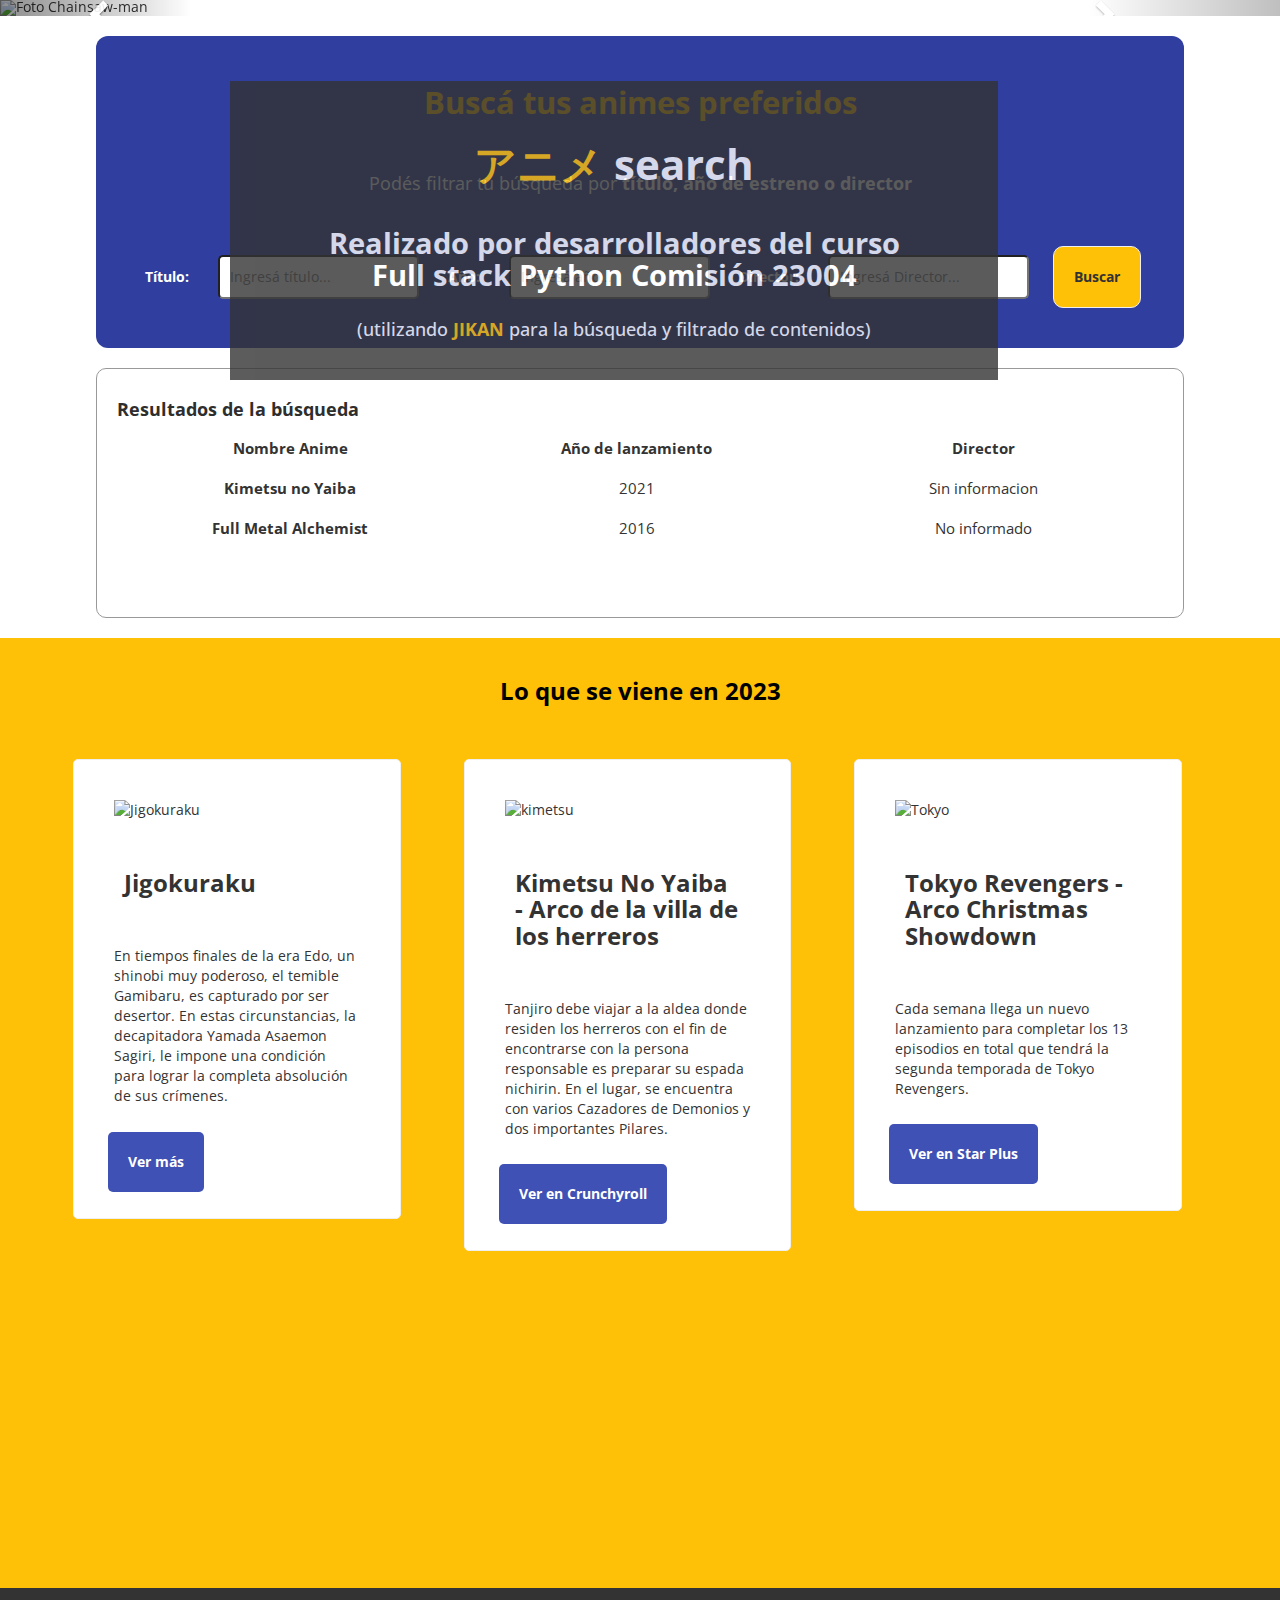
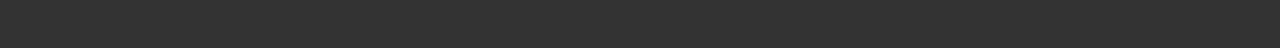
==== commit 314d1a9c: "agrego contenido, botones, perdon tanto commit" ====
--- a/index.html
+++ b/index.html
@@ -18,24 +18,8 @@
 	  <title>TP Final Fullstack Python 2023</title>
   </head>
 
-  <header class="header">
-    <div id="logo">
-      <a href="index.html"><img src="img/logo.png" alt="logo" width="220vw"></a>
-    </div>
-
-    <!-- start nav-->
-    <nav>
-      <ul>
-        <li><a href="index.html">Inicio</a></li>
-        <li><a href="acerca.html">Acerca de</a></li>
-        <li><a href="Novedades.html">Novedades</a></li>
-        <li><a href="contacto.html">Contacto</a></li>
-      </ul>
-    </nav>
-
-  </header>
-
   <body>
+    <header id="idheader"></header>
 
 	  <main>
       <!-- Carousel para imágenes -->
@@ -100,40 +84,38 @@
           <button type="submit" class="btn-yellow">Buscar</button>
 
         </form>
-
-        
      
 		  </article>
 
-<!-- listado de animes resultados de busqueda  -->
-<div id="list-anime">
+      <!-- listado de animes resultados de busqueda  -->
+      <div id="list-anime">
 
-  <table summary="Anime">
-<caption>Resultados de la búsqueda</caption>
-<thead>
-<tr>
-<th scope="col">Nombre Anime</th>
-<th scope="col">Año de lanzamiento</th>
-<th scope="col">Director</th>
-</tr>
-</thead>
-<tbody>
-<tr>
-<th scope="row">Kimetsu no Yaiba</th>
-<td>2021</td>
-<td>Sin informacion</td>
+        <table summary="Anime">
+          <caption>Resultados de la búsqueda</caption>
+          <thead>
+            <tr>
+            <th scope="col">Nombre Anime</th>
+            <th scope="col">Año de lanzamiento</th>
+            <th scope="col">Director</th>
+            </tr>
+          </thead>
+          <tbody>
+            <tr>
+            <th scope="row">Kimetsu no Yaiba</th>
+            <td>2021</td>
+            <td>Sin informacion</td>
+            </tr>
+            <tr>
+            <th scope="row">Full Metal Alchemist</th>
+            <td>2016</td>
+            <td>No informado</td>
+            </tr>
+          </tbody>
 
-</tr>
-<tr>
-<th scope="row">Full Metal Alchemist</th>
-<td>2016</td>
-<td>No informado</td>
-</tr>
-</tbody>
+        </table>
 
-</table>
-
-</div>
+      </div>
+      
       <!--start cards -->      
       <div class="related">
       
@@ -149,27 +131,23 @@
           <img src="https://i.ytimg.com/vi/QtWE2xpMulI/maxresdefault.jpg" alt="kimetsu">
           <h3> Kimetsu No Yaiba - Arco de la villa de los herreros </h3>
           <p> Tanjiro debe viajar a la aldea donde residen los herreros con el fin de encontrarse con la persona responsable es preparar su espada nichirin. En el lugar, se encuentra con varios Cazadores de Demonios y dos importantes Pilares. </p>
-          <button>Ver en Crunchyroll</button>
+          <button onclick="window.open('https://www.crunchyroll.com/es/series/GY5P48XEY/demon-slayer-kimetsu-no-yaiba')">Ver en Crunchyroll</button>
         </div>
         <div class="card">
           <img src=" https://img1.ak.crunchyroll.com/i/spire2/4b756c1745bda669cdac1a105e5c757f1672499536_main.jpg" alt="Tokyo">
           <h3> Tokyo Revengers - Arco Christmas Showdown </h3>
           <p> Cada semana llega un nuevo lanzamiento para completar los 13 episodios en total que tendrá la segunda temporada de Tokyo Revengers. </p>
-          <button>Ver en Star Plus</button>
+          <button onclick="window.open('https://www.starplus.com/es-419/series/tokyo-revengers/4HFbN55sAh0i')">Ver en Star Plus</button>  
         </div>
          
       </div>
 
 	  </main>
 
+    <footer id="idfooter"></footer>
+
+    <script src="javascript/elementos.js"></script>  
+        
   </body>
-
-  <footer>
-
-    <a href="https://twitter.com/lasurrutia" target="_blank"><i class="fa-brands fa-twitter social_networks">   Twitter</i></a> 
-    <a href="#" target="_blank"><i class="fa-brands fa-linkedin-in social_networks">   Linkedin</i></a>
-    <p>Copyright &copy;2023 - Comisión 23004: Luciano, Fernado, Cecilia, Franco</p>
   
-  </footer>
-
 </html>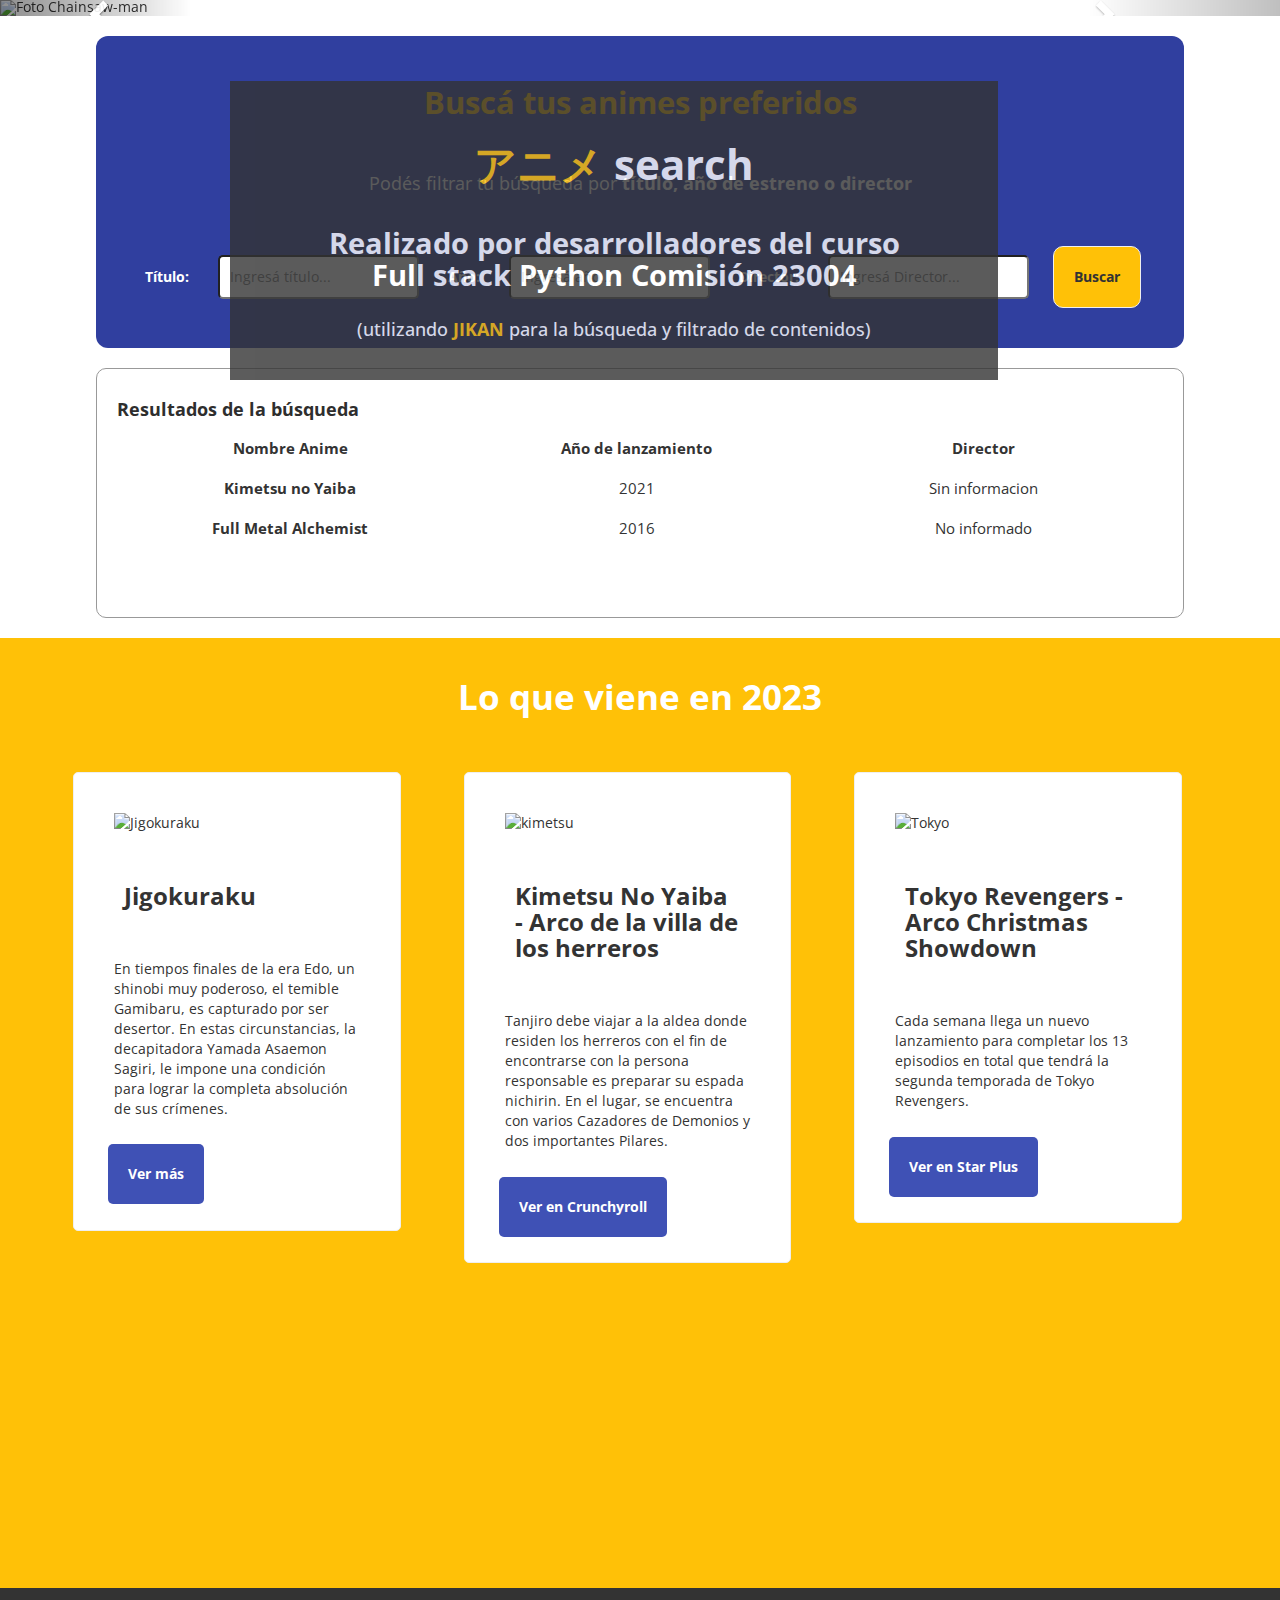
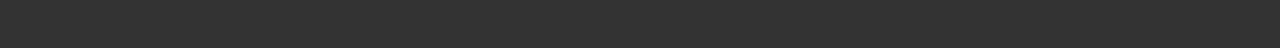
==== commit 31b74b5f: "Agrego favicon" ====
--- a/index.html
+++ b/index.html
@@ -5,6 +5,11 @@
 	  <meta name="viewport" content="width=device-width, initial-scale=1.0">
 	  <meta name="author" content="Comisión 23004 G8">
 	  <meta name="description" content="Anime search">
+    <link rel="icon" type="image/png" href="img/icono_16.png" sizes="16x16"> 
+    <link rel="icon" type="image/png" href="img/icono_32.png" sizes="32x32">
+    <link rel="icon" type="image/png" href="img/icono_48.png" sizes="48x48">
+    <link rel="icon" type="image/png" href="img/icono_64.png" sizes="64x64">
+    <link rel="icon" type="image/png" href="img/icono_128.png" sizes="128x128">
     <link rel="stylesheet" href="https://maxcdn.bootstrapcdn.com/bootstrap/3.4.1/css/bootstrap.min.css">
     <script src="https://ajax.googleapis.com/ajax/libs/jquery/3.5.1/jquery.min.js"></script>
     <script src="https://maxcdn.bootstrapcdn.com/bootstrap/3.4.1/js/bootstrap.min.js"></script>
@@ -116,10 +121,9 @@
 
       </div>
       
-      <!--start cards -->      
       <div class="related">
       
-        <h3 class="animate__animated animate__bounceIn animate__slower animate__infinite"> Lo que se viene en 2023 </h3>
+        <h1 class="animate__animated animate__bounceIn animate__slower animate__infinite"> Lo que viene en 2023 </h1>
      
         <div class="card">
           <img src="https://ramenparados.com/wp-content/uploads/2019/08/Jigokuraku-destacado-e1566484672860-1000x600.jpg" alt="Jigokuraku">
@@ -146,7 +150,7 @@
 
     <footer id="idfooter"></footer>
 
-    <script src="javascript/elementos.js"></script>  
+    <script src="js/codigo.js"></script>  
         
   </body>
   
